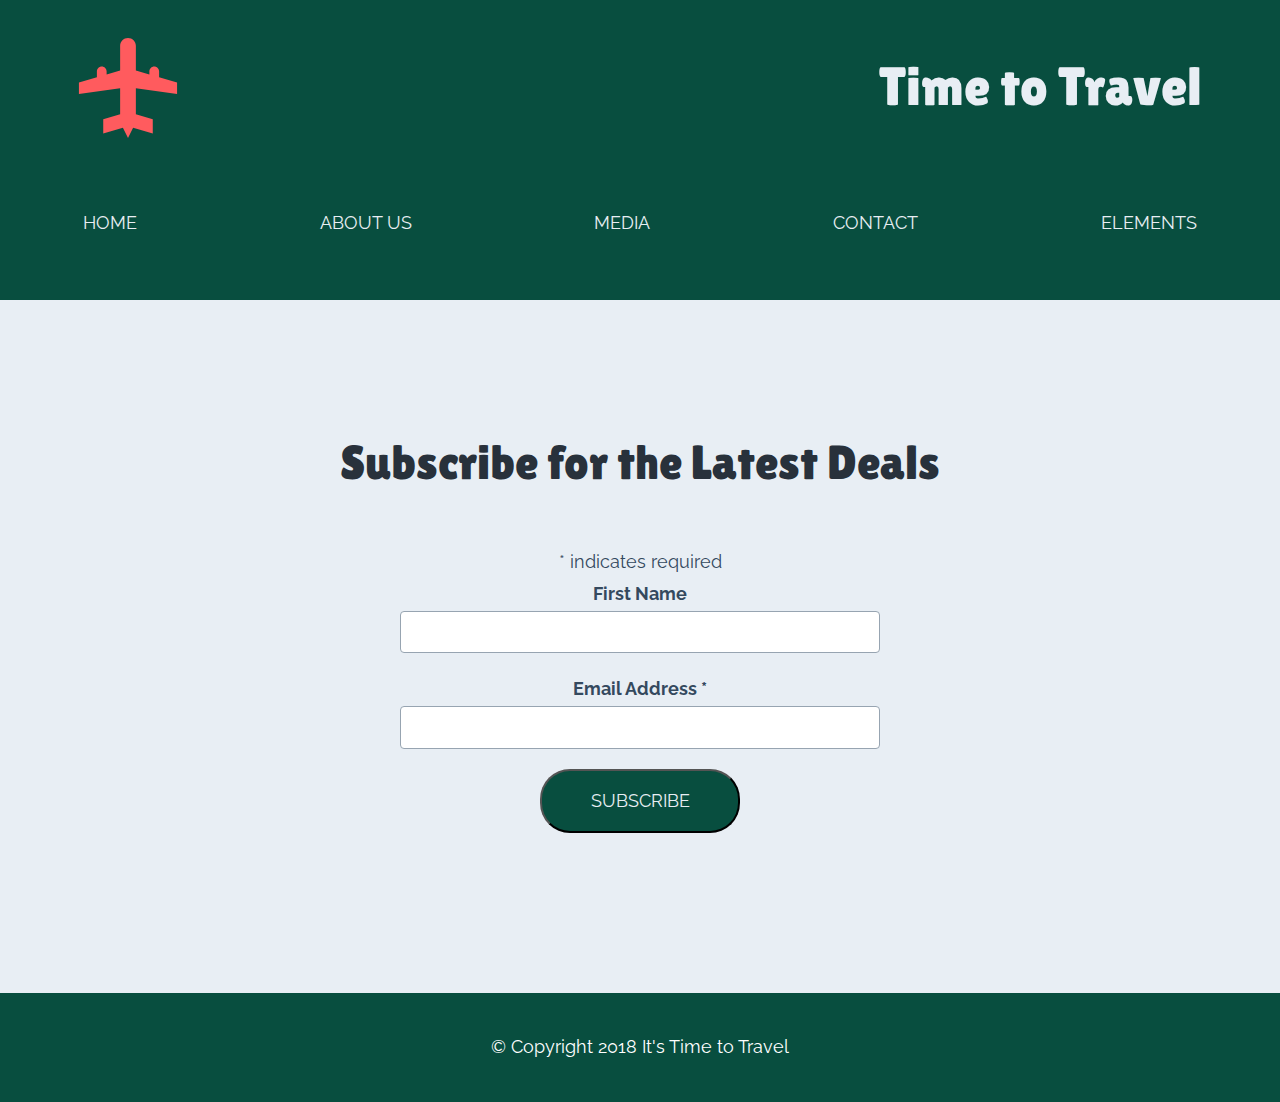
==== about.html @ b62b9086 "finished template and created pages" ====
<!doctype html>

<html>

<head>
    <meta charset="utf-8">

    <meta name="viewport" content="width=device-width">

    <title>Great Travel Deals from It's Time to Travel</title>

    <link rel="stylesheet" href="resources/css/normalize.css">

    <link rel="stylesheet" href="resources/css/main.css">


</head>


<body>

    <header>
        <div class="layout-wide">
            <div class="logo-wrapper">
                <a href="index.html">

                    <img src="resources/images/logo.svg" alt="Time to Travel Logo" class="logo">

                </a>
            </div>
            <div class="site-title">
                Time to Travel
            </div>
            <!-- .site title -->

        </div>

    </header>

    <div class="navigation">

        <button class="nav-prompt">Open Navigation</button>

        <nav class="layout-wide nav-inner" aria-expanded="false">
            <ul>

                <li>
                    <a href="index.html">Home</a>
                </li>

                <li>
                    <a href="about.html">About Us</a>
                </li>

                <li>
                    <a href="media.html">Media</a>
                </li>

                <li>
                    <a href="contact.html">Contact</a>
                </li>

                <li>
                    <a href="elements.html">Elements</a>
                </li>
            </ul>
        </nav>

    </div>

    <!-- this is a comment -->

    <main>

       

    </main>


    <footer>
        <div class="footer-subscribe">
            <div class="layout-wide">

                <!-- subscription form goes here -->

                <!-- Begin MailChimp Signup Form -->

                <div id="mc_embed_signup">
                    <form action="https://edgehillartistry.us18.list-manage.com/subscribe/post?u=44c3a89955365082a2eb7affb&amp;id=20717e19d1"
                        method="post" id="mc-embedded-subscribe-form" name="mc-embedded-subscribe-form" class="validate" target="_blank"
                        novalidate>
                        <div id="mc_embed_signup_scroll">
                            <h2>Subscribe for the Latest Deals</h2>
                            <div class="indicates-required">
                                <span class="asterisk">*</span> indicates required</div>
                            <div class="mc-field-group">
                                <label for="mce-FNAME">First Name </label>
                                <input type="text" value="" name="FNAME" class="" id="mce-FNAME">
                            </div>
                            <div class="mc-field-group">
                                <label for="mce-EMAIL">Email Address
                                    <span class="asterisk">*</span>
                                </label>
                                <input type="email" value="" name="EMAIL" class="required email" id="mce-EMAIL">
                            </div>
                            <div id="mce-responses" class="clear">
                                <div class="response" id="mce-error-response" style="display:none"></div>
                                <div class="response" id="mce-success-response" style="display:none"></div>
                            </div>
                            <!-- real people should not fill this in and expect good things - do not remove this or risk form bot signups-->
                            <div style="position: absolute; left: -5000px;" aria-hidden="true">
                                <input type="text" name="b_44c3a89955365082a2eb7affb_20717e19d1" tabindex="-1" value="">
                            </div>
                            <div class="clear">
                                <input type="submit" value="Subscribe" name="subscribe" id="mc-embedded-subscribe" class="button">
                            </div>
                        </div>
                    </form>
                </div>
                <script type='text/javascript' src='//s3.amazonaws.com/downloads.mailchimp.com/js/mc-validate.js'></script>
                <script type='text/javascript'>(function ($) { window.fnames = new Array(); window.ftypes = new Array(); fnames[1] = 'FNAME'; ftypes[1] = 'text'; fnames[0] = 'EMAIL'; ftypes[0] = 'email'; }(jQuery)); var $mcj = jQuery.noConflict(true);</script>
                <!--End mc_embed_signup-->

            </div>
            <!-- layoutwide -->

        </div>
        <!-- subscribe -->

        <div class="footer-notices">

            <div class="layout-wide">

                <p class="copyright">&copy;
                    <!-- that makes the copyright sympbol.Yes WAY -->Copyright 2018 It's Time to Travel</p>
            </div>
            <!-- layout wide -->


        </div>
        <!-- notices -->

    </footer>


    <script src="resources/js/css-var-polyfill.js"></script>

    <script src="resources/js/jquery.js"></script>


    <script src="resources/js/scripts.js"></script>

</body>

</html>
---- resources/css/main.css ----
@import url("https://fonts.googleapis.com/css?family=Lilita+One|Raleway");

/* ----------- VARIABLES */

:root {
  /* fonts */
  --font-heading: "Lilita One", cursive;
  --font-default: "Raleway", sans-serif;

  /* Colors */
  --color-green: #084e3f;
  --color-red: #ff5b5e;
  --color-deep-blue: #28313b;
  --color-light-grey: #97a4b1;
  --color-mid-blue: #34495e;
  --color-almost-white: #e8eef4;

  /* abstract colors out */
  --main-text-color: var(--color-mid-blue);
  --strong-text-color: var(--color-deep-blue);
  --alternative-text-color: var(--color-almost-white);
  --error-color: var(--color-red);
  --border-color: var(--color-light-grey);

  --secondary-bg-color: var(--color-almost-white);
  --alternative-bg-color: var(--color-green);

  /* measurements*/
  --padder: 3%;
  --spacer: 20px;
  --spacer-large: 80px;
  --transition-time: 0.3s;

  --area-wide: 1200px;

  /* font sizes */
  --font-size-site-title: 32px;
  --font-size-page-title: 40px;
  --font-size-section-title: 30px;
  --font-size-sub-title: 24px;
  --font-size-heading-small: 16px;
}
/* this below tells things what to do dependent on screen res or portrait v landscape or device etc*/
@media screen and (min-width: 800px) {
  :root {
    --font-size-site-title: 54px;
    --font-size-page-title: 80px;
    --font-size-section-title: 48px;
  }
}

/* ----------- GLOBAL DEFAULTS */

* {
  box-sizing: border-box;
}

body {
  font-family: var(--font-default);
  line-height: 1.8;
  font-size: 18px;
  color: var(--main-text-color);
}

img,
video,
iframe {
  max-width: 100%;
  height: auto;
}

/* ----------- HEADINGS AND TYPE */

h1,
h2,
h3,
h4,
h5 {
  font-family: var(--font-heading);
  color: var(--strong-text-color);
  font-weight: normal;
}

h1 {
  font-size: var(--font-size-page-title);
  letter-spacing: 0.6px;
}

h2 {
  font-size: var(--font-size-section-title);
}

h3 {
  font-size: var(--font-size-sub-title);
}

a {
  color: var(--error-color);
}

a:hover {
  color: var(--strong-text-color);
}

/* ----------- LAYOUTS */
.layout-full-width,
.layout-wide {
  margin-bottom: var(--spacer-large);
}

.layout-full-width {
  width: 100%;
}

.layout-wide {
  max-width: var(--area-wide);
  padding-left: var(--padder);
  padding-right: var(--padder);

  margin-left: auto;
  margin-right: auto;
}

/* ----------- HEADER */

header {
  background-color: var(--alternative-bg-color);
  padding-top: var(--padder);
}

header .layout-wide {
  margin-bottom: 0;
  overflow: hidden;
}

.logo-wrapper {
  float: left;
  width: 20%;
}

.site-title {
  float: right;
  width: 80%;
  color: var(--alternative-text-color);
  font-size: var(--font-size-site-title);
  text-align: right;
  font-family: var(--font-heading);
}

/* ----------- NAVIGATION */

.navigation {
  background-color: var(--alternative-bg-color);

  position: sticky;
  top: 0;
  z-index: 10;
}

.nav-prompt {
  width: 100%;
  background-color: var(--alternative-bg-color);
  color: var(--alternative-text-color);
  padding: var(--padder) 0;
  border: none;
  border-top: 1px solid black;
}

.nav-inner {
  margin-bottom: 0;
}

.nav-inner ul {
  margin: 0;
  padding: 0;
  list-style: none;
}

.nav-inner li {
  text-align: center;
}

.nav-inner a {
  display: block;
  color: var(--alternative-text-color);
  padding: var(--spacer) 5px;
  text-decoration: none;
  text-transform: uppercase;
  border-bottom: 1px solid var(--border-color);
}

.nav-inner a:hover {
  color: var(--error-color);
}

@media screen and (min-width: 800px) {
  .nav-prompt {
    display: none;
  }

  .navigation {
    padding: var(--padder) 0;
  }

  .nav-inner ul {
    display: flex;
    justify-content: space-between;
  }

  .nav-inner a {
    border-bottom: 2px solid transparent;
  }
}

@media screen and (max-width: 800px) {
  .nav-inner {
    transition: var(--transition-time);
    overflow: hidden;
  }

  .nav-inner[aria-expanded="false"] {
    max-height: 0;
  }

  .nav-inner[aria-expanded="true"] {
    max-height: 100vh;
  }
}

/* ----------- FOOTER */

footer {
  background-color: var(--alternative-bg-color);
}

.footer-subscribe {
  background-color: var(--secondary-bg-color);
  padding: var(--spacer-large) 0;
  text-align: center;
}

.footer-notices {
  padding: var(--spacer) 0;
}

.copyright {
  color: #fff;
}

.footer-notices .layout-wide {
  margin-bottom: 0;
  text-align: center;
}

/* ----------- FORMS */
/* subscription form */

label {
  display: block;
  font-weight: bold;
}

input[type="text"],
input[type="email"] {
  border: 1px solid var(--border-color);
  border-radius: 4px;
  padding: 10px;
  width: 480px;
  max-width: 100%;
  margin-bottom: var(--spacer);
}

.button {
  background-color: var(--alternative-bg-color);
  color: var(--alternative-text-color);
  padding: var(--spacer);
  min-width: 200px;

  border-radius: 30px;
  text-transform: uppercase;

  transition: var(--transition-time);
}

.button:hover {
  background-color: var(--strong-text-color);
}
/* ----------- MODULES */
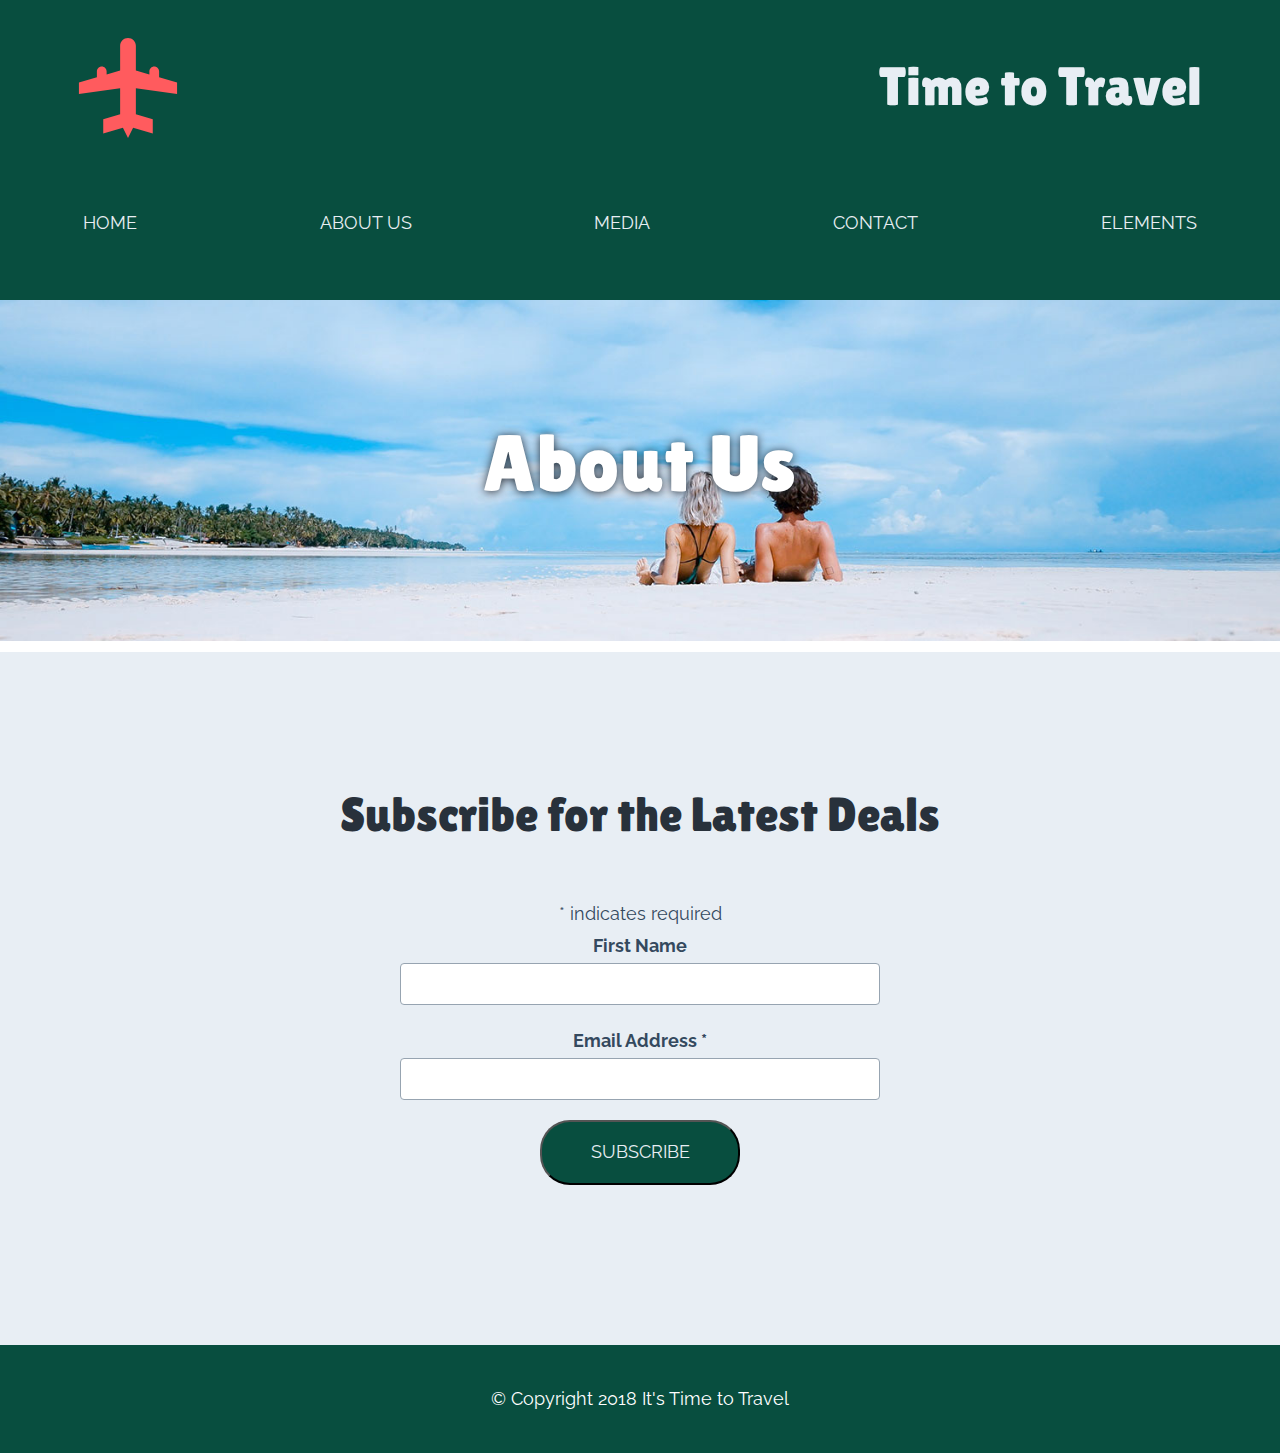
==== commit c5a123fc: "created new pages and completed home page" ====
--- a/about.html
+++ b/about.html
@@ -72,7 +72,17 @@
 
     <main>
 
-       
+        <section class="hero-module">
+
+            <img src="resources/images/people-wide-1500.jpg" alt="People on a Beach">
+
+            <div class="hero-content">
+                <h1 class="layout-wide heading-main">
+                    About Us
+                </h1>
+            </div>
+
+        </section>
 
     </main>
 
--- a/resources/css/main.css
+++ b/resources/css/main.css
@@ -286,3 +286,45 @@
   background-color: var(--strong-text-color);
 }
 /* ----------- MODULES */
+
+.hero-module {
+    position: relative;
+
+}
+
+.hero-module img {
+    width: 100%;
+}
+
+@media screen and (min-width: 800px) {
+
+    .hero-content {
+        position: absolute;
+        bottom: 0;
+
+        text-align: center;
+        height: 100%;
+        width: 100%;
+
+        display: flex;
+        align-items: center;
+    }
+
+    .hero-content h1 {
+        color: white;
+        text-shadow: 0px 1px 10px var(--strong-text-color);
+    }
+}
+
+/** grid**/
+
+@media screen and (min-width: 800px) {
+
+    .content-area-grid {
+        display: grid;
+        grid-template-columns: 48% 48%;
+        justify-content: space-between;
+        
+
+    }
+}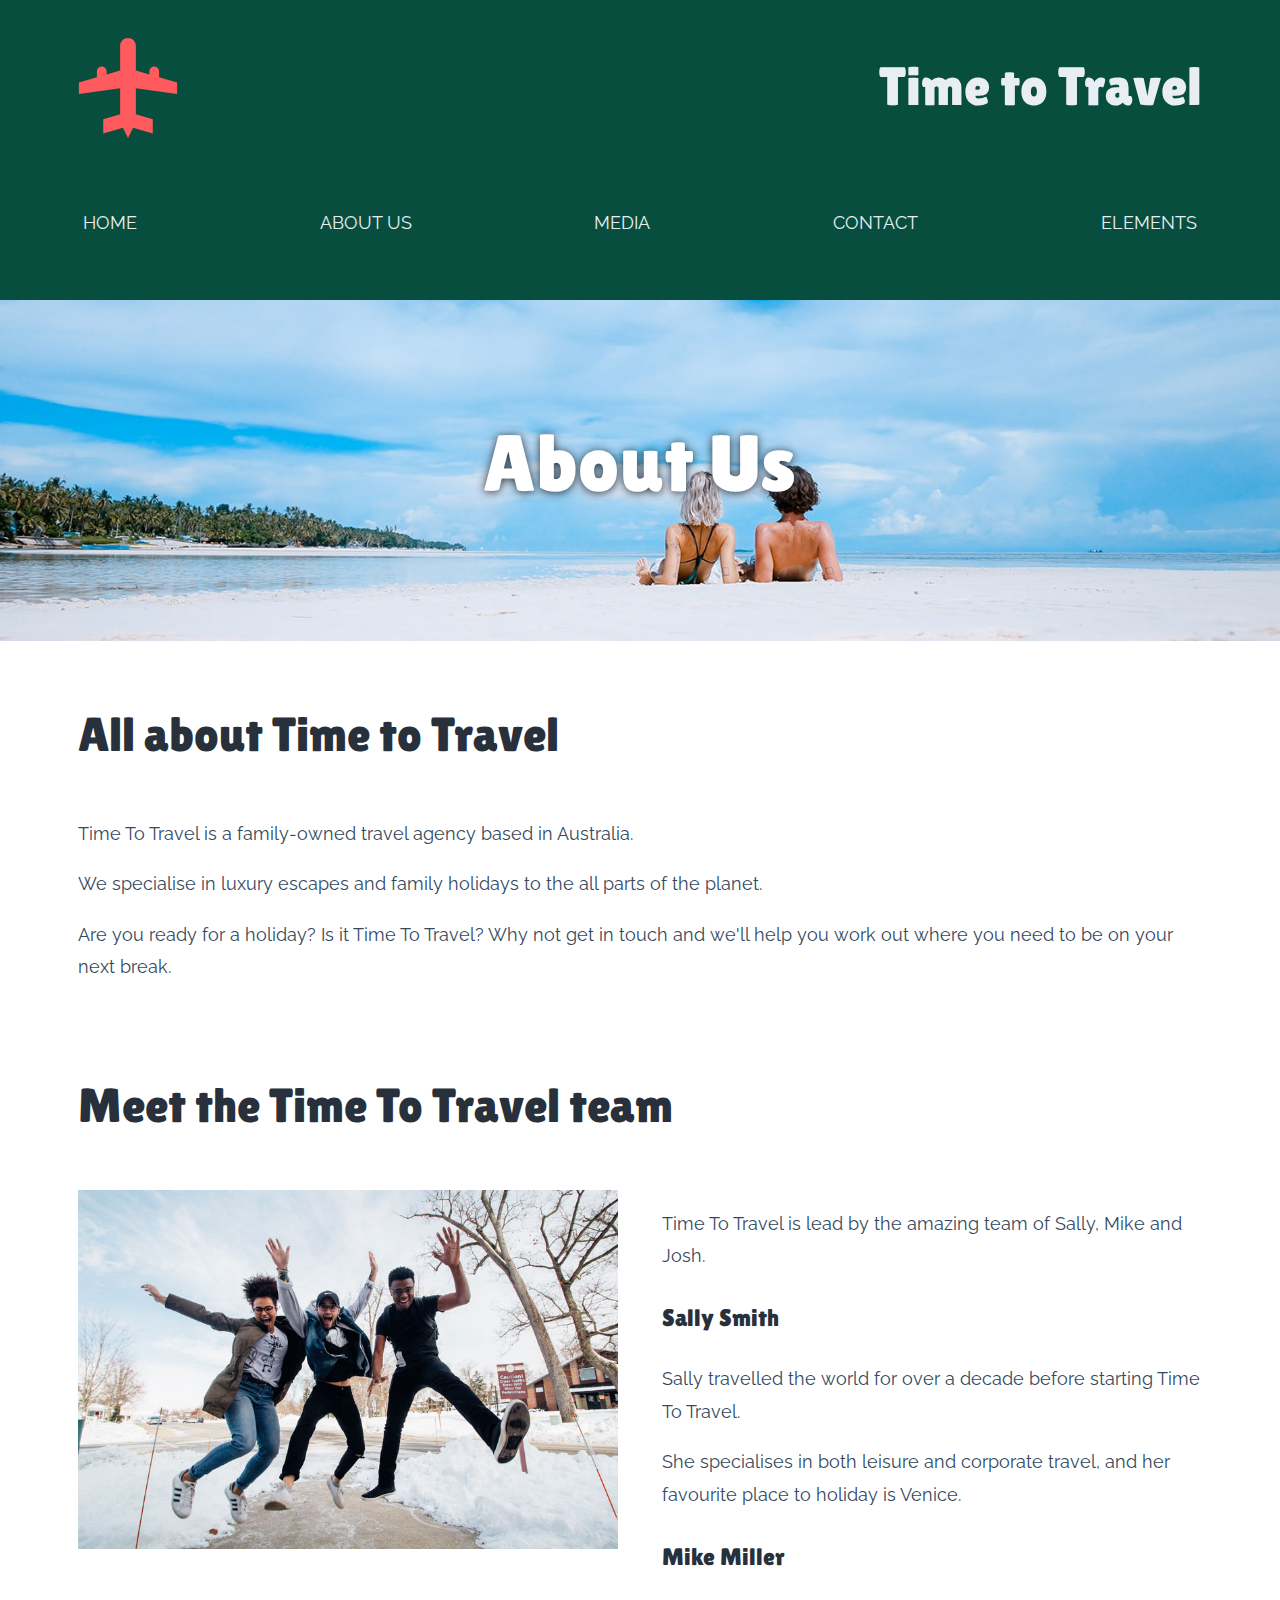
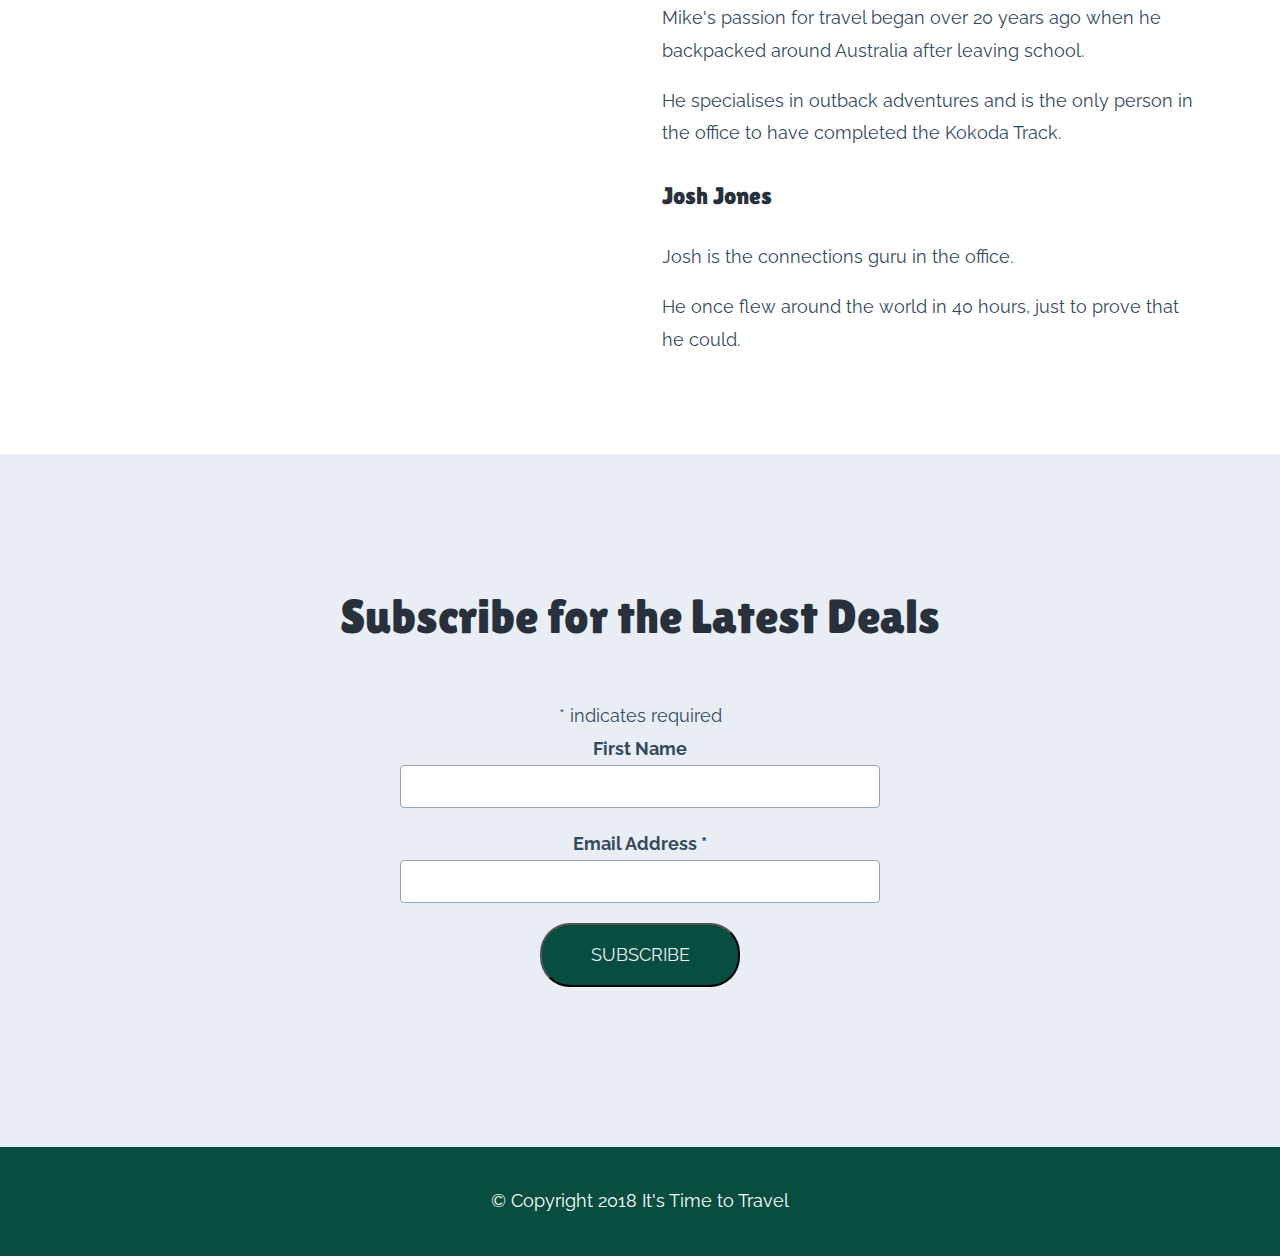
==== commit 66f1bb73: "completed about us page" ====
--- a/about.html
+++ b/about.html
@@ -83,6 +83,56 @@
             </div>
 
         </section>
+
+        <section class="layout-wide">
+
+            <h2>All about Time to Travel</h2>
+
+            <p>Time To Travel is a family-owned travel agency based in Australia.</p>
+
+            <p>We specialise in luxury escapes and family holidays to the all parts of the planet.</p>
+
+            <p>Are you ready for a holiday? Is it Time To Travel? Why not get in touch and we'll help you work out where you
+                need to be on your next break.</p>
+
+        </section>
+
+        <section class="layout-wide">
+
+
+            <h2>Meet the Time To Travel team</h2>
+            <div class="content-area-grid">
+
+                <div class="content-block">
+                    
+                    <img src="resources/images/the-time-to-travel-team.jpg" alt="The Time to Travel Team">
+                </div>
+
+            <div class="content-block">
+
+                <p>Time To Travel is lead by the amazing team of Sally, Mike and Josh.</p>
+                <h3>Sally Smith</h3> 
+                <p>Sally travelled the world for over a decade
+                before starting Time To Travel.</p> 
+                <p>She specialises in both leisure and corporate travel, and her favourite place
+                to holiday is Venice.</p> 
+                <h3>Mike Miller</h3>
+                <p>Mike's passion for travel began over 20 years ago when he backpacked around
+                Australia after leaving school.</p> 
+                <p>He specialises in outback adventures and is the only person in the office
+                to have completed the Kokoda Track.</p> 
+                <h3>Josh Jones</h3> 
+                <p>Josh is the connections guru in the office.</p> 
+                <p>He once flew around
+                the world in 40 hours, just to prove that he could.</p>
+
+                </div>
+            </div>
+
+        </section>
+
+        </section>
+
 
     </main>
 
